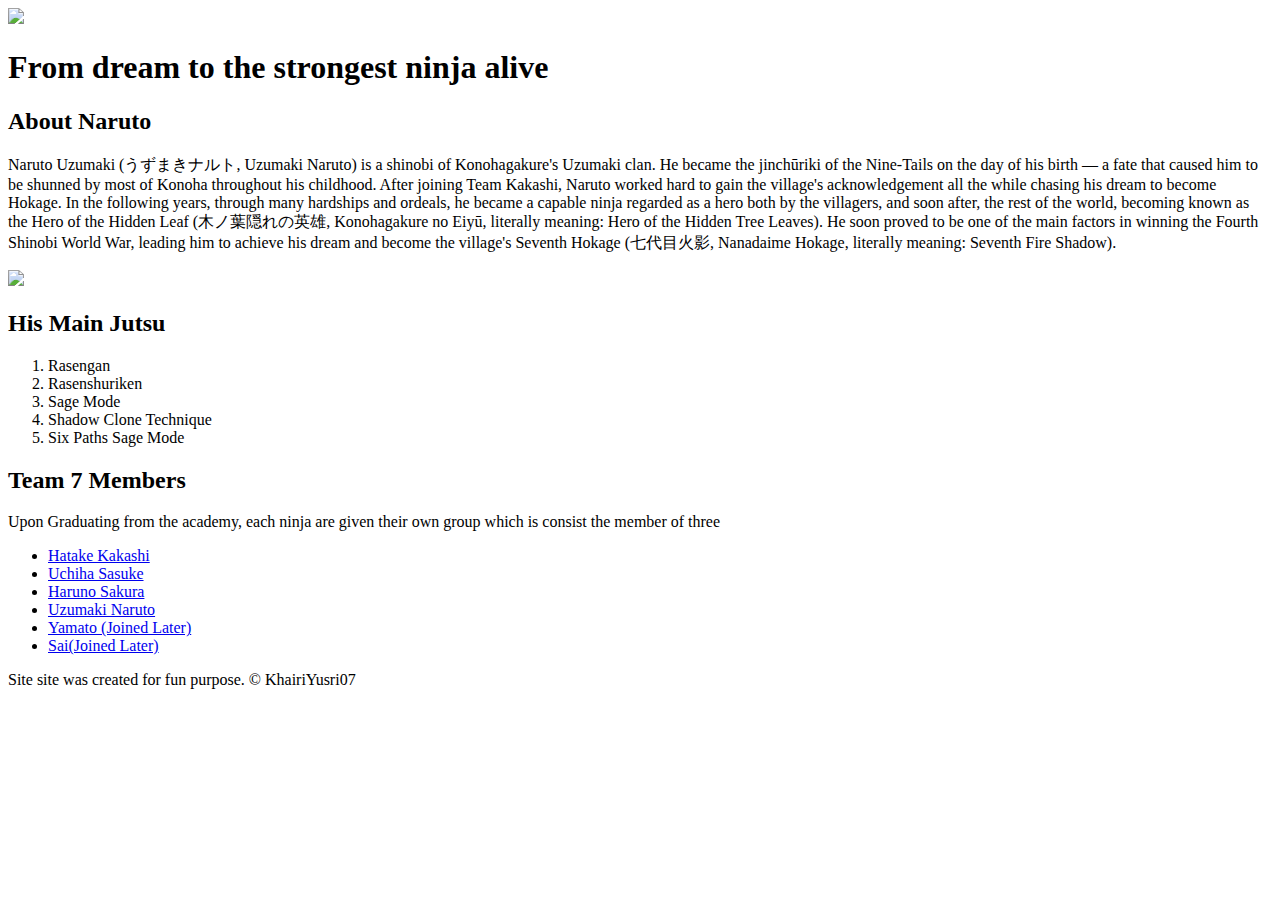
==== Index.html @ 8b3bcf0f "Create Index.html" ====
<!DOCTYPE html>
<html>
<head>
	<title>Naruto</title>
</head>
<body>
	<!-- Header Element-->
<header>
	<img src="img/header.jpg">
	<h1>From dream to the strongest ninja alive</h1>
</header>

	<!-- Main Element -->
	<main>
		<h2>About Naruto</h2>
		<p>Naruto Uzumaki (うずまきナルト, Uzumaki Naruto) is a shinobi of Konohagakure's Uzumaki clan. He became the jinchūriki of the Nine-Tails on the day of his birth — a fate that caused him to be shunned by most of Konoha throughout his childhood. After joining Team Kakashi, Naruto worked hard to gain the village's acknowledgement all the while chasing his dream to become Hokage. In the following years, through many hardships and ordeals, he became a capable ninja regarded as a hero both by the villagers, and soon after, the rest of the world, becoming known as the Hero of the Hidden Leaf (木ノ葉隠れの英雄, Konohagakure no Eiyū, literally meaning: Hero of the Hidden Tree Leaves). He soon proved to be one of the main factors in winning the Fourth Shinobi World War, leading him to achieve his dream and become the village's Seventh Hokage (七代目火影, Nanadaime Hokage, literally meaning: Seventh Fire Shadow).</p>
		<img src="img/body.jpg">

		<h2>His Main Jutsu</h2>
		<ol>
			<li>Rasengan</li>
			<li>Rasenshuriken</li>
			<li>Sage Mode</li>
			<li>Shadow Clone Technique</li>
			<li>Six Paths Sage Mode</li>
		</ol>

		<h2>Team 7 Members</h2>
			<p>Upon Graduating from the academy, each ninja are given their own group which is consist the member of three</p>
		<ul>
		
			<li><a href="https://naruto.fandom.com/wiki/Kakashi_Hatake" title="Kakashi Site" target="blank">Hatake Kakashi</a> </li>
			<li><a href="https://naruto.fandom.com/wiki/Sasuke_Uchiha"target="blank">Uchiha Sasuke</a> </li>
			<li><a href="https://naruto.fandom.com/wiki/Sakura_Haruno"target="blank">Haruno Sakura</a> </li>
			<li><a href="https://naruto.fandom.com/wiki/Naruto_Uzumaki"target="blank">Uzumaki Naruto</a></li>
			<li><a href="https://naruto.fandom.com/wiki/Yamato"target="blank">Yamato (Joined Later)</a> </li>
			<li><a href="https://naruto.fandom.com/wiki/Sai"target="blank">Sai(Joined Later)</a> </li>
		</ul>
	</main>
	<!-- footer element -->
	<footer>
		<p>Site site was created for fun purpose. © KhairiYusri07 </p>

	</footer>
</body>
</html>
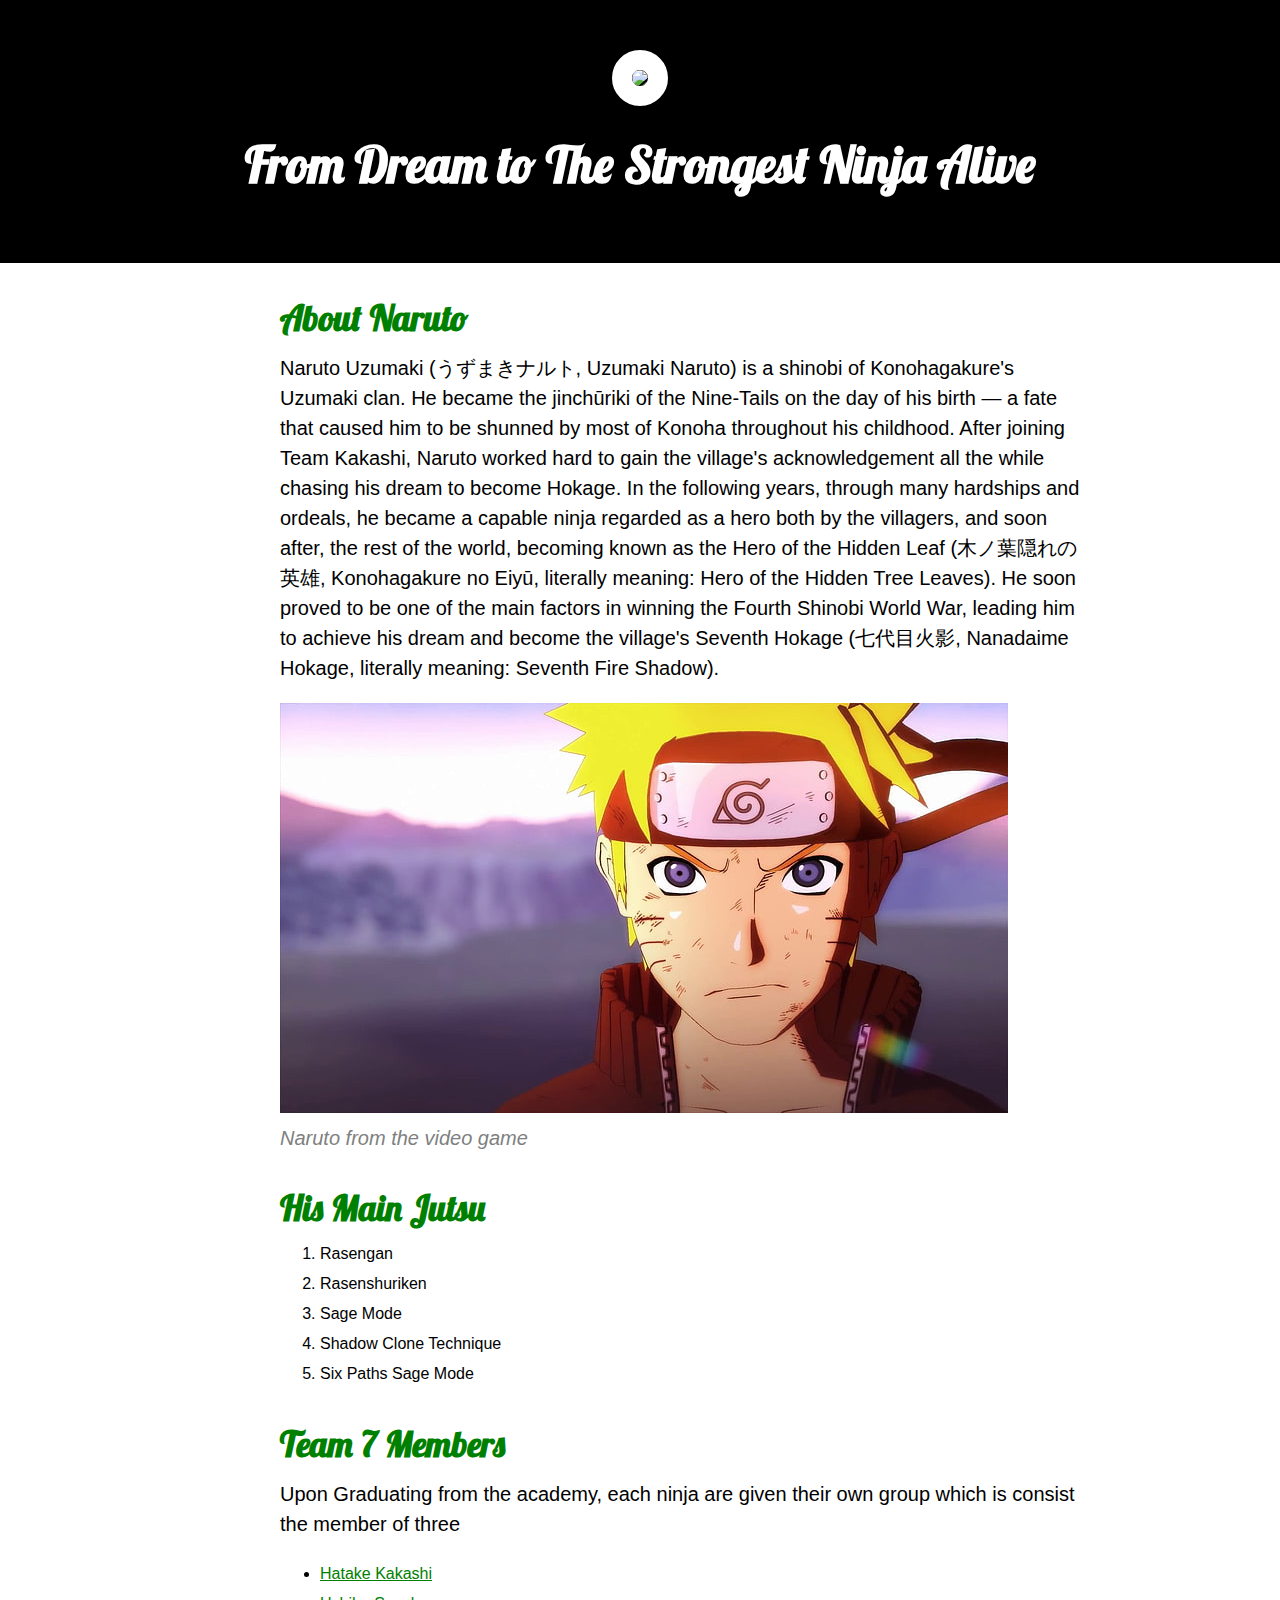
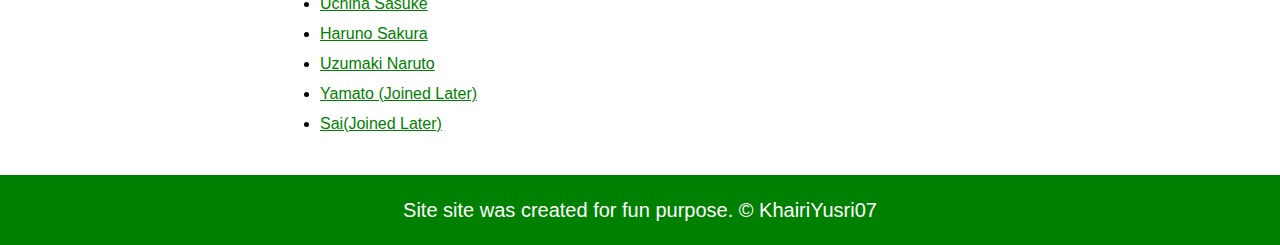
==== commit 0d799657: "Update Index.html" ====
--- a/Index.html
+++ b/Index.html
@@ -2,12 +2,16 @@
 <html>
 <head>
 	<title>Naruto</title>
+	<link rel="icont" type="text/css" href="img/header.jpg">
+	<link rel="preconnect" href="https://fonts.gstatic.com">
+<link href="https://fonts.googleapis.com/css2?family=Lobster&display=swap" rel="stylesheet">
+	<link rel="stylesheet" type="text/css" href="css/hero.css">
 </head>
 <body>
 	<!-- Header Element-->
 <header>
 	<img src="img/header.jpg">
-	<h1>From dream to the strongest ninja alive</h1>
+	<h1>From Dream to The Strongest Ninja Alive</h1>
 </header>
 
 	<!-- Main Element -->
@@ -15,6 +19,7 @@
 		<h2>About Naruto</h2>
 		<p>Naruto Uzumaki (うずまきナルト, Uzumaki Naruto) is a shinobi of Konohagakure's Uzumaki clan. He became the jinchūriki of the Nine-Tails on the day of his birth — a fate that caused him to be shunned by most of Konoha throughout his childhood. After joining Team Kakashi, Naruto worked hard to gain the village's acknowledgement all the while chasing his dream to become Hokage. In the following years, through many hardships and ordeals, he became a capable ninja regarded as a hero both by the villagers, and soon after, the rest of the world, becoming known as the Hero of the Hidden Leaf (木ノ葉隠れの英雄, Konohagakure no Eiyū, literally meaning: Hero of the Hidden Tree Leaves). He soon proved to be one of the main factors in winning the Fourth Shinobi World War, leading him to achieve his dream and become the village's Seventh Hokage (七代目火影, Nanadaime Hokage, literally meaning: Seventh Fire Shadow).</p>
 		<img src="img/body.jpg">
+		<p class="caption">Naruto from the video game</p>
 
 		<h2>His Main Jutsu</h2>
 		<ol>
--- a/css/hero.css
+++ b/css/hero.css
@@ -0,0 +1,74 @@
+body{
+	margin: 0;
+	font-family: 'Helvetica', 'Arial' , 'san-serif';
+	line-height: 30px
+}
+
+header{
+	background-color: black;
+	text-align:center;
+	padding-top: 50px; 
+	padding-bottom: 50px;
+}
+
+h1, h2{
+	font-family: 'Lobster', cursive;
+}
+
+header h1{
+	color: white;
+	font-size: 50px
+	
+}
+
+header img{
+	border-radius: 190px;
+    width: 700px;
+    border: 20px solid white;
+    }
+
+
+main{
+    	max-width: 800px;
+    	margin: 0 auto;
+    	padding: 0 20px 20px 100px;
+
+    }
+
+main img{
+	max-height: 100%
+}
+
+h2{
+	font-size: 35px;
+	color:green;
+	margin: 40px 0 0;
+}
+
+p{
+	font-size: 20px
+}
+
+a{
+	color: green;
+}
+
+a:hover{
+	color: blue
+}
+footer p{
+	margin: 0
+}
+
+footer{
+	background-color: green;
+	text-align: center;
+	padding: 20px;
+	color: white;
+}
+
+p.caption{
+	color: grey;
+	font-style: italic;
+	margin-top: 0;
+}